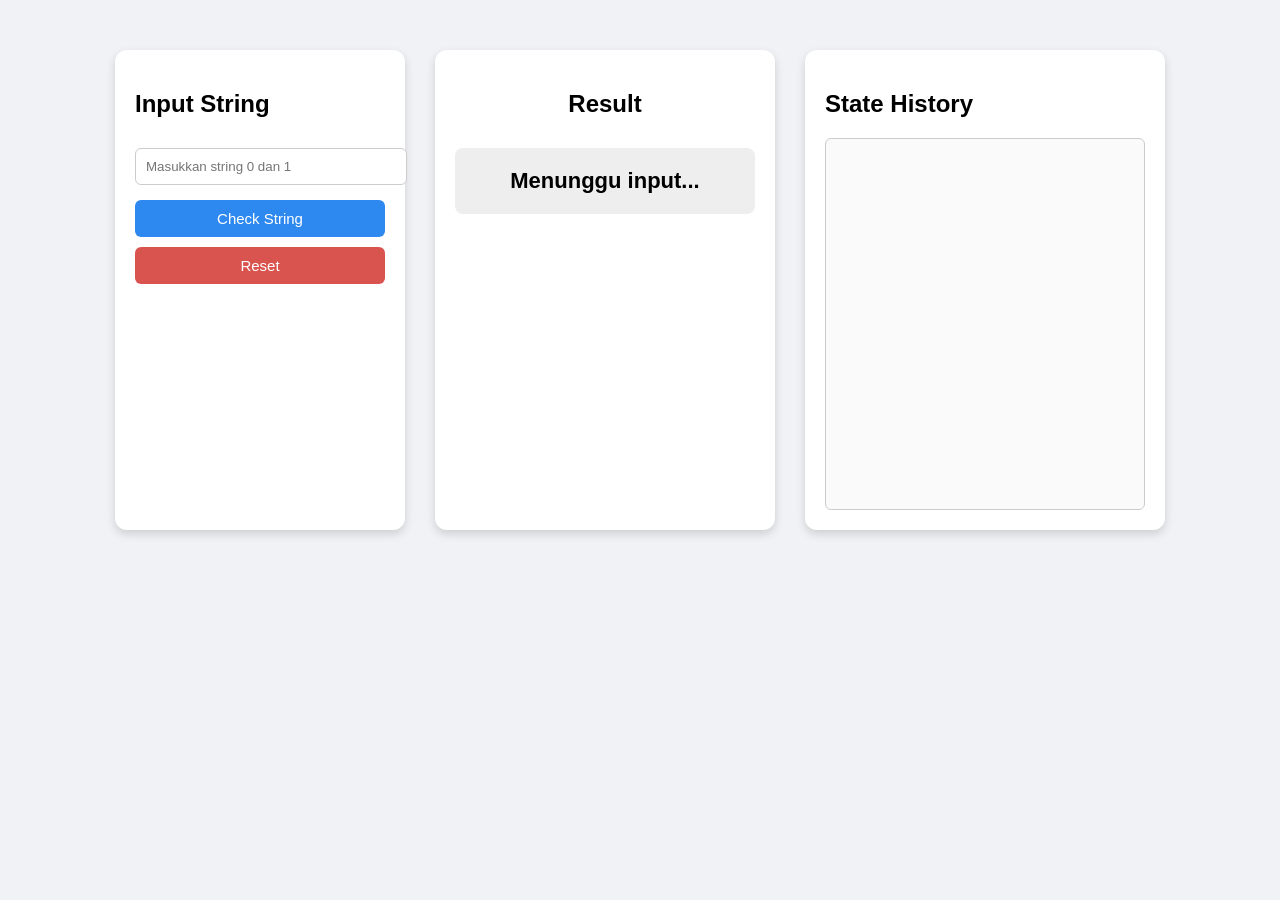
==== Praktikum_2/P2.html @ 6c9cfadd "Add files via upload" ====
<!DOCTYPE html>
<html lang="en">
<head>
  <meta charset="UTF-8">
  <title>FSM Checker</title>
  <link rel="stylesheet" href="P2.css">
</head>
<body>

<div class="container">

  <!-- LEFT PANEL -->
  <div class="panel left">
    <h2>Input String</h2>
    <input type="text" id="inputString" placeholder="Masukkan string 0 dan 1">
    <button onclick="checkString()">Check String</button>
    <button onclick="resetAll()" class="reset">Reset</button>
  </div>

  <!-- CENTER PANEL -->
  <div class="panel center">
    <h2>Result</h2>
    <div id="resultBox">Menunggu input...</div>
  </div>

  <!-- RIGHT PANEL -->
  <div class="panel right">
    <h2>State History</h2>
    <div id="historyBox"></div>
  </div>

</div>

<script src="P2.js"></script>
</body>
</html>
---- Praktikum_2/P2.css ----
body {
  margin: 0;
  font-family: Arial, sans-serif;
  background: #f0f2f5;
}

.container {
  display: flex;
  justify-content: center;
  gap: 30px;
  margin-top: 50px;
}

.panel {
  background: white;
  padding: 20px;
  border-radius: 12px;
  box-shadow: 0 4px 10px rgba(0,0,0,0.15);
}

.left {
  width: 250px;
}

.center {
  width: 300px;
  text-align: center;
}

.right {
  width: 320px;
}

input {
  width: 100%;
  padding: 10px;
  margin: 10px 0 15px 0;
  border-radius: 6px;
  border: 1px solid #ccc;
}

button {
  width: 100%;
  padding: 10px;
  margin-bottom: 10px;
  border: none;
  border-radius: 6px;
  background: #2d89ef;
  color: white;
  cursor: pointer;
  font-size: 15px;
}

button:hover {
  background: #1b5fa7;
}

.reset {
  background: #d9534f;
}

.reset:hover {
  background: #b52b27;
}

#resultBox {
  margin-top: 30px;
  padding: 20px;
  font-size: 22px;
  font-weight: bold;
  border-radius: 8px;
  background: #eee;
}

#historyBox {
  height: 350px;
  overflow-y: auto;
  border: 1px solid #ccc;
  padding: 10px;
  background: #fafafa;
  border-radius: 6px;
}

.history-item {
  padding: 8px;
  border-bottom: 1px solid #ddd;
}
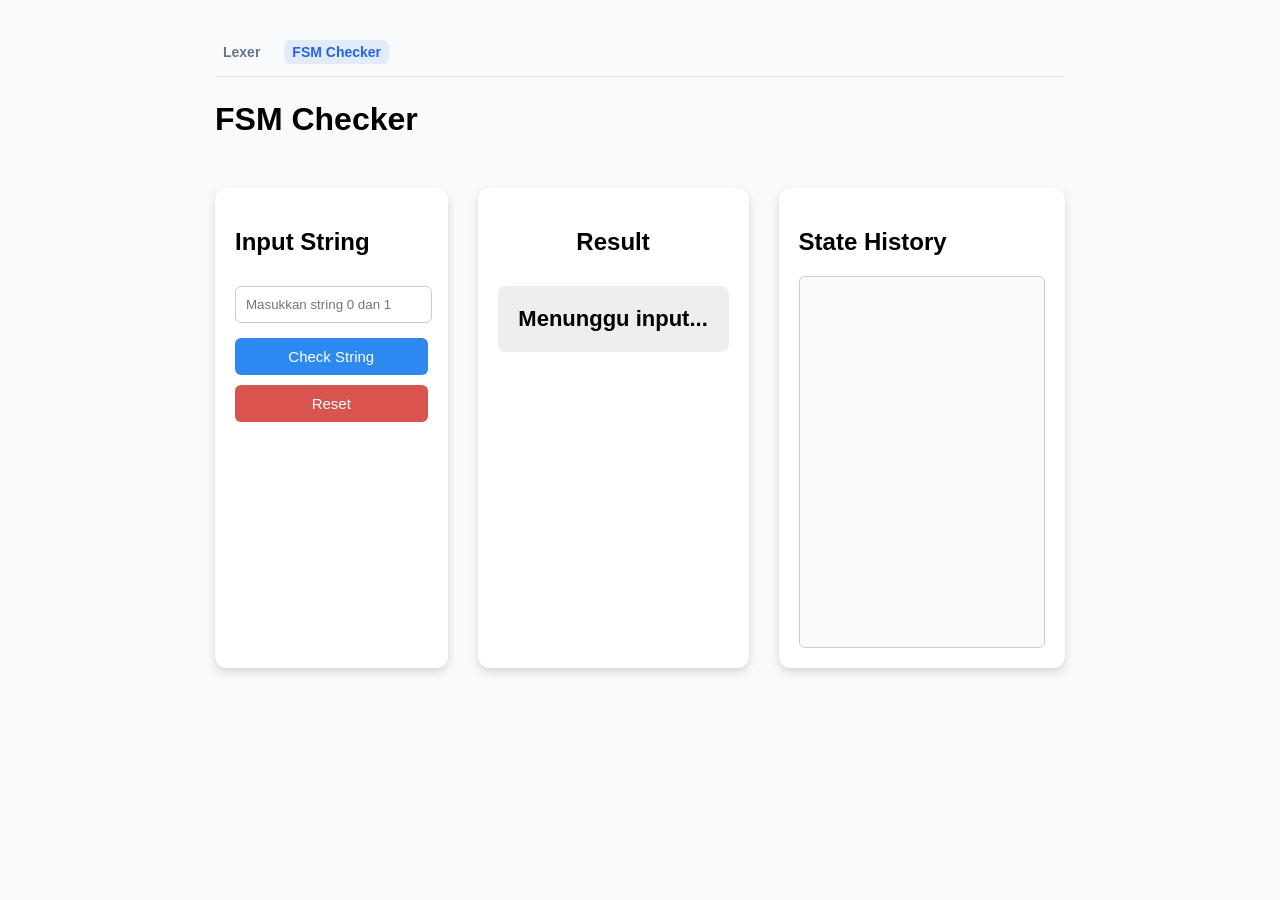
==== commit bcd86e16: "Add navbar" ====
--- a/Praktikum_2/P2.html
+++ b/Praktikum_2/P2.html
@@ -7,30 +7,40 @@
 </head>
 <body>
 
-<div class="container">
+<div class="wrapper">
+    <header>
+        <nav class="navbar">
+            <a href="../index.html" class="nav-link">Lexer</a>
+            <a href="#" class="nav-link active">FSM Checker</a>
+        </nav>
+        <h1>FSM Checker</h1>
+    </header>
 
-  <!-- LEFT PANEL -->
-  <div class="panel left">
-    <h2>Input String</h2>
-    <input type="text" id="inputString" placeholder="Masukkan string 0 dan 1">
-    <button onclick="checkString()">Check String</button>
-    <button onclick="resetAll()" class="reset">Reset</button>
-  </div>
+    <div class="container">
 
-  <!-- CENTER PANEL -->
-  <div class="panel center">
-    <h2>Result</h2>
-    <div id="resultBox">Menunggu input...</div>
-  </div>
+    <!-- LEFT PANEL -->
+    <div class="panel left">
+        <h2>Input String</h2>
+        <input type="text" id="inputString" placeholder="Masukkan string 0 dan 1">
+        <button onclick="checkString()">Check String</button>
+        <button onclick="resetAll()" class="reset">Reset</button>
+    </div>
 
-  <!-- RIGHT PANEL -->
-  <div class="panel right">
-    <h2>State History</h2>
-    <div id="historyBox"></div>
-  </div>
+    <!-- CENTER PANEL -->
+    <div class="panel center">
+        <h2>Result</h2>
+        <div id="resultBox">Menunggu input...</div>
+    </div>
 
+    <!-- RIGHT PANEL -->
+    <div class="panel right">
+        <h2>State History</h2>
+        <div id="historyBox"></div>
+    </div>
+
+    </div>
 </div>
 
 <script src="P2.js"></script>
 </body>
-</html>+</html>
--- a/Praktikum_2/P2.css
+++ b/Praktikum_2/P2.css
@@ -1,7 +1,51 @@
+:root {
+    --bg-page: #f8fafc;
+    --text-muted: #64748b;
+    --accent: #2563eb;
+    --border: #e2e8f0;
+}
+
 body {
   margin: 0;
-  font-family: Arial, sans-serif;
-  background: #f0f2f5;
+  font-family: -apple-system, BlinkMacSystemFont, "Segoe UI", Roboto, sans-serif;
+  background-color: var(--bg-page);
+  color: var(--text-main);
+  padding: 40px 20px;
+  display: flex;
+  justify-content: center;
+}
+
+.wrapper {
+  max-width: 850px;
+  width: 100%;
+}
+
+.navbar {
+  display: flex;
+  gap: 16px;
+  margin-bottom: 24px;
+  border-bottom: 1px solid var(--border);
+  padding-bottom: 12px;
+}
+
+.nav-link {
+  text-decoration: none;
+  font-size: 0.875rem;
+  font-weight: 600;
+  color: var(--text-muted);
+  transition: color 0.2s;
+  padding: 4px 8px;
+  border-radius: 6px;
+}
+
+.nav-link:hover {
+  color: var(--accent);
+  background-color: var(--bg-page);
+}
+
+.nav-link.active {
+  color: var(--accent);
+  background-color: rgba(37, 99, 235, 0.1);
 }
 
 .container {
@@ -32,7 +76,7 @@
 }
 
 input {
-  width: 100%;
+  width: 91%;
   padding: 10px;
   margin: 10px 0 15px 0;
   border-radius: 6px;
@@ -84,4 +128,4 @@
 .history-item {
   padding: 8px;
   border-bottom: 1px solid #ddd;
-}+}
